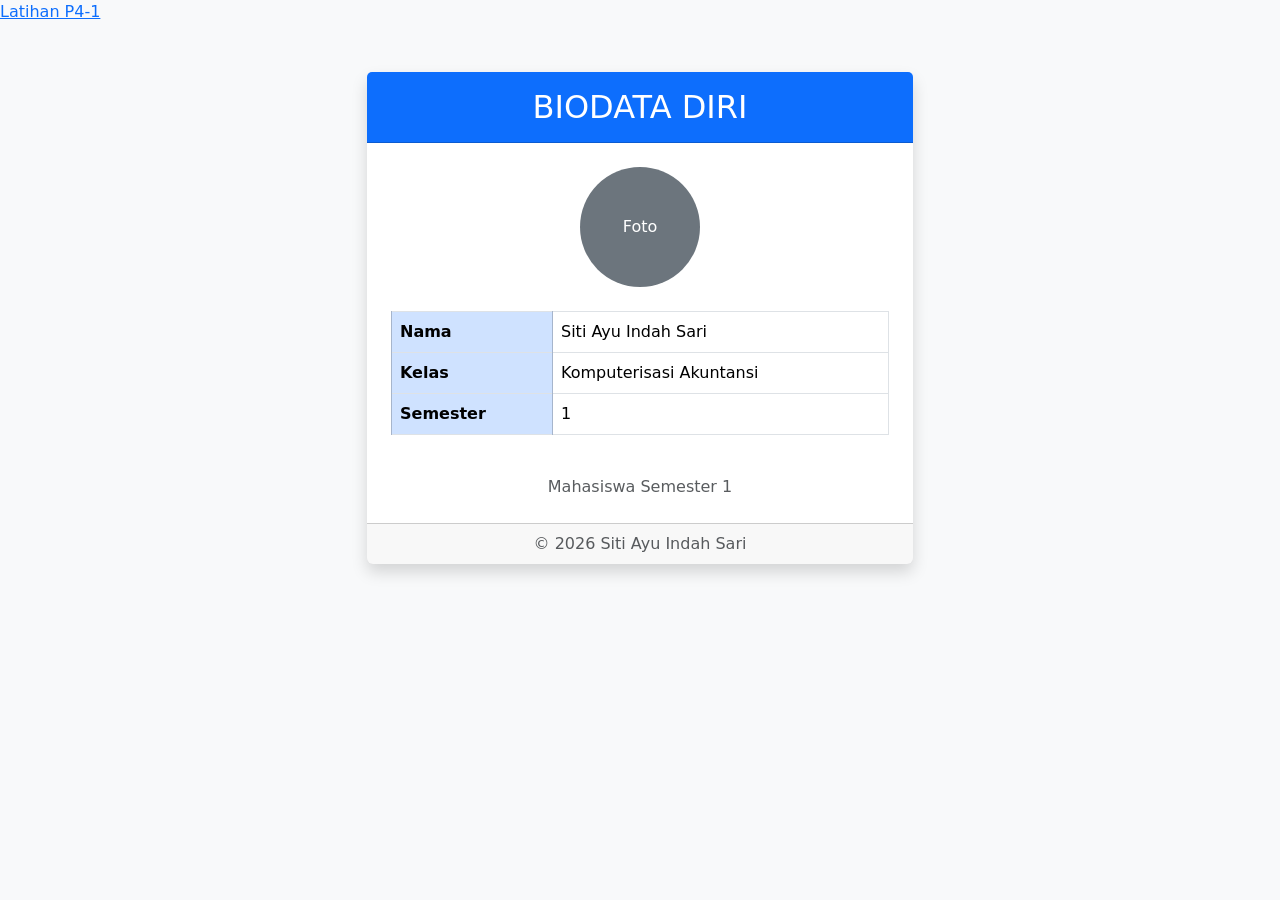
==== index.html @ 34254c60 "Add link to Latihan P4-1 in index.html" ====
<!DOCTYPE html>
<html lang="id">
<head>
    <meta charset="UTF-8">
    <meta name="viewport" content="width=device-width, initial-scale=1.0">
    <title>Biodata Siti Ayu Indah Sari</title>

    <!-- Bootstrap CDN -->
    <link href="https://cdn.jsdelivr.net/npm/bootstrap@5.3.3/dist/css/bootstrap.min.css" rel="stylesheet">
</head>

<body class="bg-light">
    <section>
    <a href= "lat41.html"> Latihan P4-1</a>
</section>

    <div class="container py-5">
        <div class="row justify-content-center">
            <div class="col-12 col-md-8 col-lg-6">

                <!-- Card Biodata -->
                <div class="card shadow border-0">
                    <div class="card-header bg-primary text-white text-center py-3">
                        <h2 class="mb-0">BIODATA DIRI</h2>
                    </div>

                    <div class="card-body p-4">

                        <!-- Foto -->
                        <div class="text-center mb-4">
                            <div class="bg-secondary text-white rounded-circle 
                                        d-flex align-items-center justify-content-center mx-auto"
                                 style="width: 120px; height: 120px;">
                                <span>Foto</span>
                            </div>
                        </div>

                        <!-- Data Diri -->
                        <div class="table-responsive">
                            <table class="table table-bordered">
                                <tr>
                                    <th class="table-primary">Nama</th>
                                    <td>Siti Ayu Indah Sari</td>
                                </tr>
                                <tr>
                                    <th class="table-primary">Kelas</th>
                                    <td>Komputerisasi Akuntansi</td>
                                </tr>
                                <tr>
                                    <th class="table-primary">Semester</th>
                                    <td>1</td>
                                </tr>
                            </table>
                        </div>

                        <div class="text-center mt-4">
                            <p class="text-muted mb-0">
                                Mahasiswa Semester 1
                            </p>
                        </div>

                    </div>

                    <div class="card-footer text-center text-muted">
                        &copy; 2026 Siti Ayu Indah Sari
                    </div>
                </div>

            </div>
        </div>
    </div>

    <!-- Bootstrap JS CDN -->
    <script src="https://cdn.jsdelivr.net/npm/bootstrap@5.3.3/dist/js/bootstrap.bundle.min.js"></script>

</body>
</html>
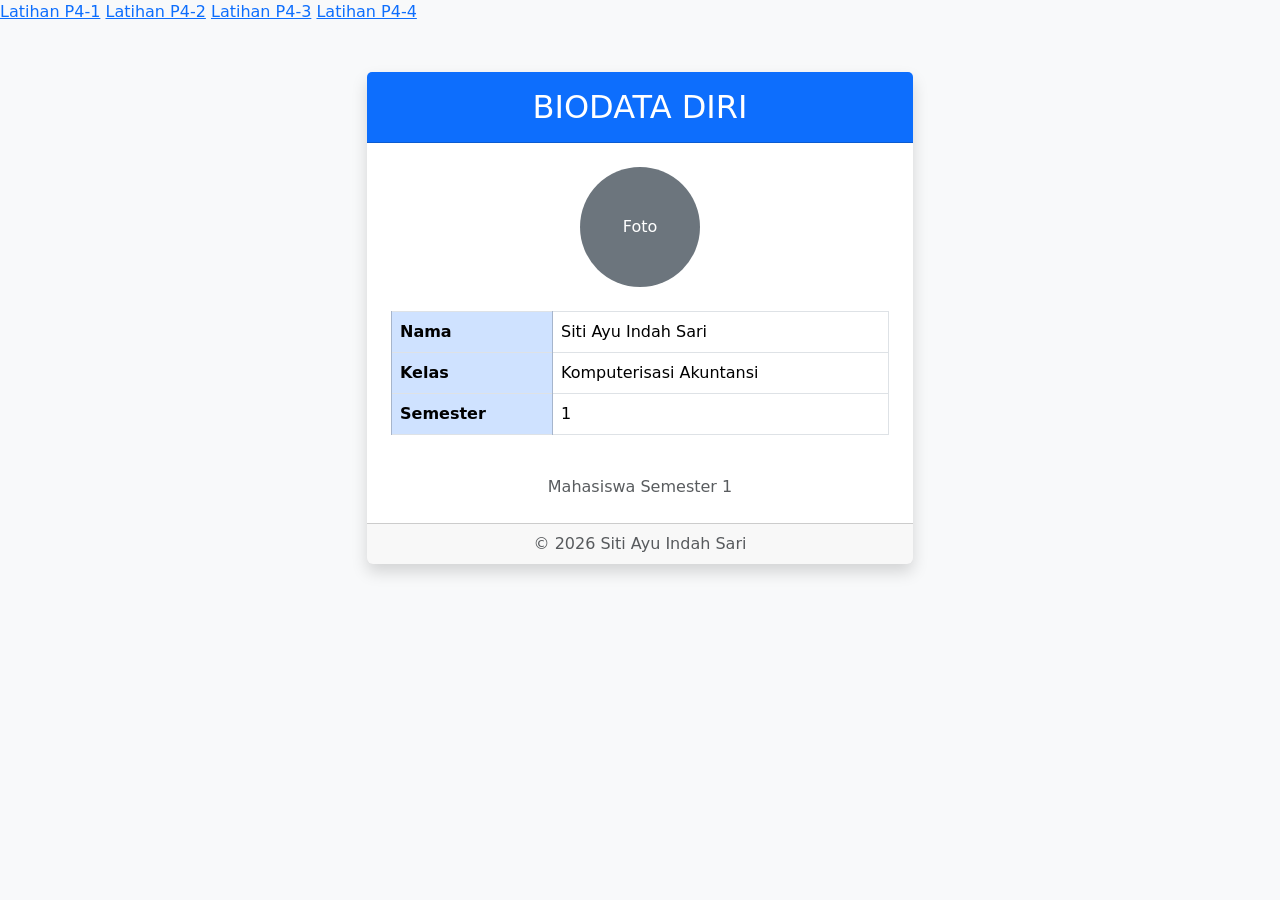
==== commit d38dbc68: "index.html" ====
--- a/index.html
+++ b/index.html
@@ -12,6 +12,12 @@
 <body class="bg-light">
     <section>
     <a href= "lat41.html"> Latihan P4-1</a>
+    <a href= "lat42.html"> Latihan P4-2</a>
+    <a href= "lat43.html"> Latihan P4-3</a>
+    <a href= "lat44.html"> Latihan P4-4</a>
+</section> 
+</section> 
+    </section>
 </section>
 
     <div class="container py-5">
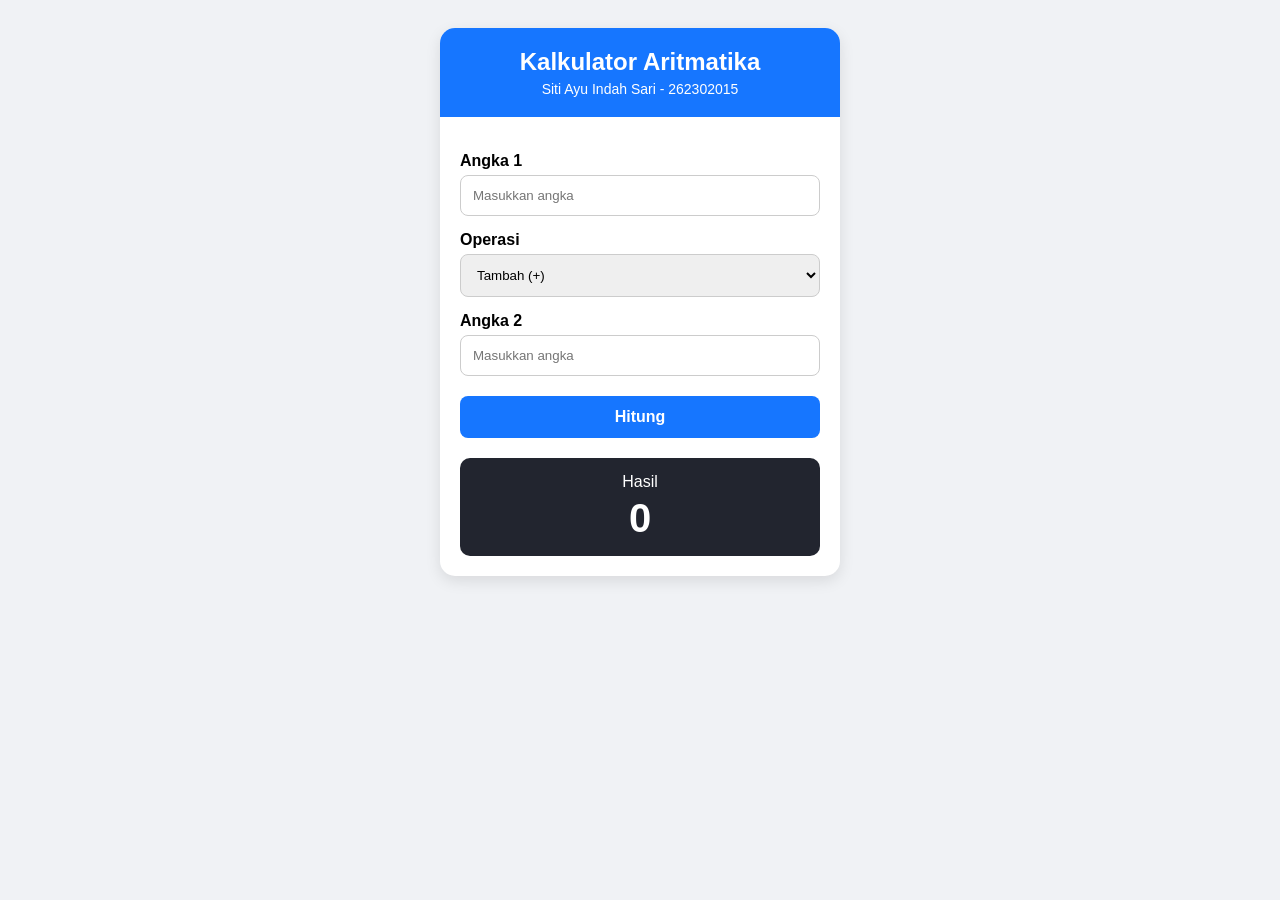
==== commit 4c2d024e: "index.html" ====
--- a/index.html
+++ b/index.html
@@ -1,83 +1,61 @@
 <!DOCTYPE html>
 <html lang="id">
 <head>
-    <meta charset="UTF-8">
-    <meta name="viewport" content="width=device-width, initial-scale=1.0">
-    <title>Biodata Siti Ayu Indah Sari</title>
-
-    <!-- Bootstrap CDN -->
-    <link href="https://cdn.jsdelivr.net/npm/bootstrap@5.3.3/dist/css/bootstrap.min.css" rel="stylesheet">
+<meta charset="UTF-8">
+<meta name="viewport" content="width=device-width, initial-scale=1.0">
+<title>Kalkulator Aritmatika</title>
+<style>
+body { font-family: sans-serif; background: #f0f2f5; display:flex; justify-content:center; padding:20px; }
+.card { background: white; width: 100%; max-width: 400px; border-radius: 15px; overflow: hidden; box-shadow: 0 5px 15px rgba(0,0,0,0.1); }
+.header { background: #1676ff; color: white; text-align: center; padding: 20px; }
+.header h2 { margin: 0; }
+.header p { margin: 5px 0 0; font-size: 14px; }
+.content { padding: 20px; }
+label { display: block; margin: 15px 0 5px; font-weight: bold; }
+input, select { width: 100%; padding: 12px; border-radius: 8px; border: 1px solid #ccc; box-sizing: border-box; }
+button { width: 100%; margin-top: 20px; background: #1676ff; color: white; border: none; padding: 12px; border-radius: 8px; font-size: 16px; font-weight: bold; }
+.hasil { background: #22252f; color: white; margin-top: 20px; padding: 15px; border-radius: 10px; text-align: center; }
+.hasil h1 { margin: 5px 0 0; font-size: 40px; }
+</style>
 </head>
-
-<body class="bg-light">
-    <section>
-    <a href= "lat41.html"> Latihan P4-1</a>
-    <a href= "lat42.html"> Latihan P4-2</a>
-    <a href= "lat43.html"> Latihan P4-3</a>
-    <a href= "lat44.html"> Latihan P4-4</a>
-</section> 
-</section> 
-    </section>
-</section>
-
-    <div class="container py-5">
-        <div class="row justify-content-center">
-            <div class="col-12 col-md-8 col-lg-6">
-
-                <!-- Card Biodata -->
-                <div class="card shadow border-0">
-                    <div class="card-header bg-primary text-white text-center py-3">
-                        <h2 class="mb-0">BIODATA DIRI</h2>
-                    </div>
-
-                    <div class="card-body p-4">
-
-                        <!-- Foto -->
-                        <div class="text-center mb-4">
-                            <div class="bg-secondary text-white rounded-circle 
-                                        d-flex align-items-center justify-content-center mx-auto"
-                                 style="width: 120px; height: 120px;">
-                                <span>Foto</span>
-                            </div>
-                        </div>
-
-                        <!-- Data Diri -->
-                        <div class="table-responsive">
-                            <table class="table table-bordered">
-                                <tr>
-                                    <th class="table-primary">Nama</th>
-                                    <td>Siti Ayu Indah Sari</td>
-                                </tr>
-                                <tr>
-                                    <th class="table-primary">Kelas</th>
-                                    <td>Komputerisasi Akuntansi</td>
-                                </tr>
-                                <tr>
-                                    <th class="table-primary">Semester</th>
-                                    <td>1</td>
-                                </tr>
-                            </table>
-                        </div>
-
-                        <div class="text-center mt-4">
-                            <p class="text-muted mb-0">
-                                Mahasiswa Semester 1
-                            </p>
-                        </div>
-
-                    </div>
-
-                    <div class="card-footer text-center text-muted">
-                        &copy; 2026 Siti Ayu Indah Sari
-                    </div>
-                </div>
-
-            </div>
-        </div>
+<body>
+<div class="card">
+  <div class="header">
+    <h2>Kalkulator Aritmatika</h2>
+    <p>Siti Ayu Indah Sari - 262302015</p>
+  </div>
+  <div class="content">
+    <label>Angka 1</label>
+    <input type="number" id="a1" placeholder="Masukkan angka">
+    <label>Operasi</label>
+    <select id="op">
+      <option value="+">Tambah (+)</option>
+      <option value="-">Kurang (-)</option>
+      <option value="*">Kali (×)</option>
+      <option value="/">Bagi (÷)</option>
+    </select>
+    <label>Angka 2</label>
+    <input type="number" id="a2" placeholder="Masukkan angka">
+    <button onclick="hitung()">Hitung</button>
+    <div class="hasil">
+      <span>Hasil</span>
+      <h1 id="hasil">0</h1>
     </div>
-
-    <!-- Bootstrap JS CDN -->
-    <script src="https://cdn.jsdelivr.net/npm/bootstrap@5.3.3/dist/js/bootstrap.bundle.min.js"></script>
-
+  </div>
+</div>
+<script>
+function hitung(){
+  let x = parseFloat(document.getElementById('a1').value);
+  let y = parseFloat(document.getElementById('a2').value);
+  let op = document.getElementById('op').value;
+  let h = 0;
+  if(isNaN(x) || isNaN(y)){ alert('Isi kedua angka dulu'); return; }
+  if(op=='+') h=x+y;
+  if(op=='-') h=x-y;
+  if(op=='*') h=x*y;
+  if(op=='/') h= y!=0 ? x/y : 'Error';
+  document.getElementById('hasil').innerText = h;
+}
+</script>
 </body>
 </html>
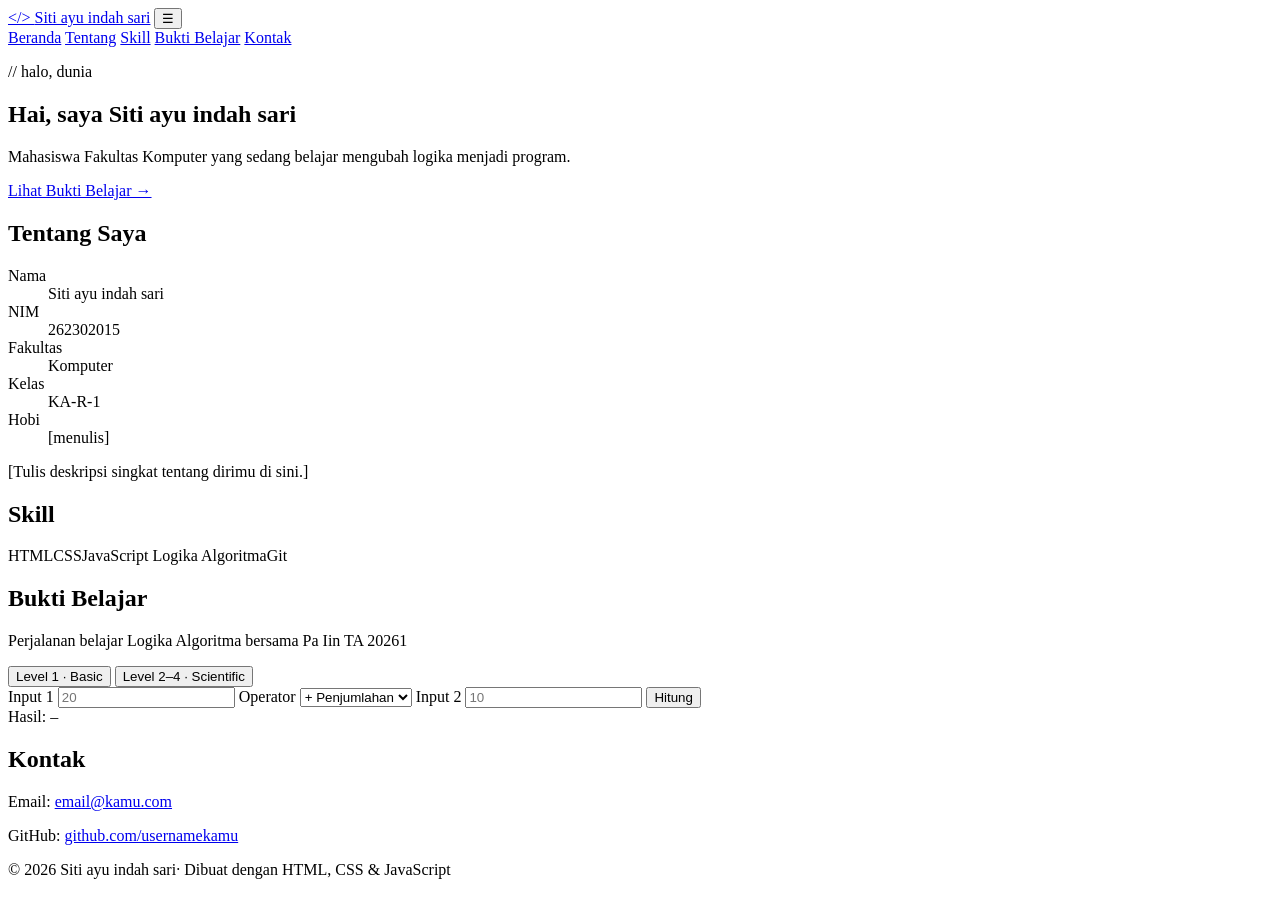
==== commit ae79020c: "index.html Updated the HTML structure and content for a personal website, including navigation, sect" ====
--- a/index.html
+++ b/index.html
@@ -1,61 +1,172 @@
 <!DOCTYPE html>
 <html lang="id">
 <head>
-<meta charset="UTF-8">
-<meta name="viewport" content="width=device-width, initial-scale=1.0">
-<title>Kalkulator Aritmatika</title>
-<style>
-body { font-family: sans-serif; background: #f0f2f5; display:flex; justify-content:center; padding:20px; }
-.card { background: white; width: 100%; max-width: 400px; border-radius: 15px; overflow: hidden; box-shadow: 0 5px 15px rgba(0,0,0,0.1); }
-.header { background: #1676ff; color: white; text-align: center; padding: 20px; }
-.header h2 { margin: 0; }
-.header p { margin: 5px 0 0; font-size: 14px; }
-.content { padding: 20px; }
-label { display: block; margin: 15px 0 5px; font-weight: bold; }
-input, select { width: 100%; padding: 12px; border-radius: 8px; border: 1px solid #ccc; box-sizing: border-box; }
-button { width: 100%; margin-top: 20px; background: #1676ff; color: white; border: none; padding: 12px; border-radius: 8px; font-size: 16px; font-weight: bold; }
-.hasil { background: #22252f; color: white; margin-top: 20px; padding: 15px; border-radius: 10px; text-align: center; }
-.hasil h1 { margin: 5px 0 0; font-size: 40px; }
-</style>
+  <meta charset="UTF-8" />
+  <meta name="viewport" content="width=device-width, initial-scale=1" />
+  <title>Biodata Online | Bukti Belajar</title>
+  <meta name="description" content="Biodata online pribadi dengan Scientific Calculator JavaScript." />
+  <link rel="preconnect" href="https://fonts.googleapis.com" />
+  <link href="https://fonts.googleapis.com/css2?family=Inter:wght@400;600;800&family=JetBrains+Mono:wght@400;600&display=swap" rel="stylesheet" />
+  <link rel="stylesheet" href="style.css" />
 </head>
 <body>
-<div class="card">
-  <div class="header">
-    <h2>Kalkulator Aritmatika</h2>
-    <p>Siti Ayu Indah Sari - 262302015</p>
-  </div>
-  <div class="content">
-    <label>Angka 1</label>
-    <input type="number" id="a1" placeholder="Masukkan angka">
-    <label>Operasi</label>
-    <select id="op">
-      <option value="+">Tambah (+)</option>
-      <option value="-">Kurang (-)</option>
-      <option value="*">Kali (×)</option>
-      <option value="/">Bagi (÷)</option>
-    </select>
-    <label>Angka 2</label>
-    <input type="number" id="a2" placeholder="Masukkan angka">
-    <button onclick="hitung()">Hitung</button>
-    <div class="hasil">
-      <span>Hasil</span>
-      <h1 id="hasil">0</h1>
-    </div>
-  </div>
-</div>
-<script>
-function hitung(){
-  let x = parseFloat(document.getElementById('a1').value);
-  let y = parseFloat(document.getElementById('a2').value);
-  let op = document.getElementById('op').value;
-  let h = 0;
-  if(isNaN(x) || isNaN(y)){ alert('Isi kedua angka dulu'); return; }
-  if(op=='+') h=x+y;
-  if(op=='-') h=x-y;
-  if(op=='*') h=x*y;
-  if(op=='/') h= y!=0 ? x/y : 'Error';
-  document.getElementById('hasil').innerText = h;
-}
-</script>
+
+  <!-- ============ NAVIGASI ============ -->
+  <header class="nav">
+    <a href="#beranda" class="brand">&lt;/&gt; <span>Siti ayu indah sari</span></a>
+    <button class="burger" id="burger" aria-label="Buka menu">☰</button>
+    <nav id="menu">
+      <a href="#beranda">Beranda</a>
+      <a href="#tentang">Tentang</a>
+      <a href="#skill">Skill</a>
+      <a href="#bukti-belajar">Bukti Belajar</a>
+      <a href="#kontak">Kontak</a>
+    </nav>
+  </header>
+
+  <main>
+    <!-- ============ BERANDA ============ -->
+    <section id="beranda" class="hero">
+      <p class="tag">// halo, dunia</p>
+      <h1>Hai, saya <span class="grad">Siti ayu indah sari</span></h1>
+      <p class="lead">Mahasiswa Fakultas Komputer yang sedang belajar mengubah logika menjadi program.</p>
+      <a class="btn" href="#bukti-belajar">Lihat Bukti Belajar →</a>
+    </section>
+
+    <!-- ============ TENTANG ============ -->
+    <section id="tentang" class="wrap">
+      <h2>Tentang Saya</h2>
+      <div class="card about">
+        <dl>
+          <dt>Nama</dt><dd>Siti ayu indah sari</dd>
+          <dt>NIM</dt><dd>262302015</dd>
+          <dt>Fakultas</dt><dd>Komputer</dd>
+          <dt>Kelas</dt><dd>KA-R-1</dd>
+          <dt>Hobi</dt><dd>[menulis]</dd>
+        </dl>
+        <p>[Tulis deskripsi singkat tentang dirimu di sini.]</p>
+      </div>
+    </section>
+
+    <!-- ============ SKILL ============ -->
+    <section id="skill" class="wrap">
+      <h2>Skill</h2>
+      <div class="chips">
+        <span>HTML</span><span>CSS</span><span>JavaScript</span>
+        <span>Logika Algoritma</span><span>Git</span>
+      </div>
+    </section>
+
+    <!-- ============ BUKTI BELAJAR ============ -->
+    <section id="bukti-belajar" class="wrap">
+      <h2>Bukti Belajar</h2>
+      <p class="sub">Perjalanan belajar Logika Algoritma bersama Pa Iin TA 20261</p>
+
+      <div class="tabs" role="tablist">
+        <button class="tab active" data-tab="basic" role="tab">Level 1 · Basic</button>
+        <button class="tab" data-tab="sci" role="tab">Level 2–4 · Scientific</button>
+      </div>
+
+      <!-- LEVEL 1 -->
+      <div class="card panel" id="tab-basic">
+        <form id="basicForm" novalidate>
+          <label>Input 1
+            <input type="number" id="num1" step="any" inputmode="decimal" placeholder="20" />
+          </label>
+          <label>Operator
+            <select id="op">
+              <option value="+">+ Penjumlahan</option>
+              <option value="-">- Pengurangan</option>
+              <option value="*">* Perkalian</option>
+              <option value="/">/ Pembagian</option>
+            </select>
+          </label>
+          <label>Input 2
+            <input type="number" id="num2" step="any" inputmode="decimal" placeholder="10" />
+          </label>
+          <button type="submit" class="btn full">Hitung</button>
+        </form>
+        <div class="basic-result" id="basicResult" aria-live="polite">Hasil: –</div>
+      </div>
+
+      <!-- LEVEL 2-4 -->
+      <div class="sci-layout" id="tab-sci" hidden>
+        <div class="calc card">
+          <div class="calc-top">
+            <div class="seg" id="angleSeg">
+              <button class="on" data-angle="deg">DEG</button>
+              <button data-angle="rad">RAD</button>
+            </div>
+          </div>
+
+          <div class="display">
+            <div class="expr" id="expr">0</div>
+            <div class="res" id="res">&nbsp;</div>
+          </div>
+
+          <div class="keys" id="keys">
+            <button class="fn" data-v="sin(">sin</button>
+            <button class="fn" data-v="cos(">cos</button>
+            <button class="fn" data-v="tan(">tan</button>
+            <button class="fn" data-v="(">(</button>
+            <button class="fn" data-v=")">)</button>
+
+            <button class="fn" data-v="√(">√</button>
+            <button class="fn" data-v="^2">x²</button>
+            <button class="fn" data-v="log(">log</button>
+            <button class="fn" data-v="ln(">ln</button>
+            <button class="fn" data-v="!">n!</button>
+
+            <button class="fn" data-v="π">π</button>
+            <button class="fn" data-v="e">e</button>
+            <button class="op" data-v="^">^</button>
+            <button class="op" data-v="%">mod</button>
+            <button class="clr" data-act="ac">AC</button>
+
+            <button data-v="7">7</button>
+            <button data-v="8">8</button>
+            <button data-v="9">9</button>
+            <button class="op" data-v="÷">÷</button>
+            <button class="op" data-v="×">×</button>
+
+            <button data-v="4">4</button>
+            <button data-v="5">5</button>
+            <button data-v="6">6</button>
+            <button class="op" data-v="−">−</button>
+            <button class="op" data-v="+">+</button>
+
+            <button data-v="1">1</button>
+            <button data-v="2">2</button>
+            <button data-v="3">3</button>
+            <button data-v="0">0</button>
+            <button data-v=".">.</button>
+
+            <button class="clr span2" data-act="back">⌫ Hapus</button>
+            <button class="eq span3" data-act="eq">=</button>
+          </div>
+        </div>
+
+        <aside class="card side">
+          <h3>Riwayat</h3>
+          <ul id="history"><li class="empty">Belum ada perhitungan.</li></ul>
+          <button class="btn ghost" id="clearHistory">Hapus riwayat</button>
+          <p class="hint">Tips: keyboard juga bisa dipakai (angka, + - * / ^ % ( ) !, Enter, Backspace, Esc).</p>
+        </aside>
+      </div>
+    </section>
+
+    <!-- ============ KONTAK ============ -->
+    <section id="kontak" class="wrap">
+      <h2>Kontak</h2>
+      <div class="card about">
+        <p>Email: <a href="mailto:email@kamu.com">email@kamu.com</a></p>
+        <p>GitHub: <a href="https://github.com/usernamekamu" target="_blank" rel="noopener">github.com/usernamekamu</a></p>
+      </div>
+    </section>
+  </main>
+
+  <footer>© 2026 Siti ayu indah sari· Dibuat dengan HTML, CSS &amp; JavaScript</footer>
+
+  <script src="script.js"></script>
 </body>
 </html>
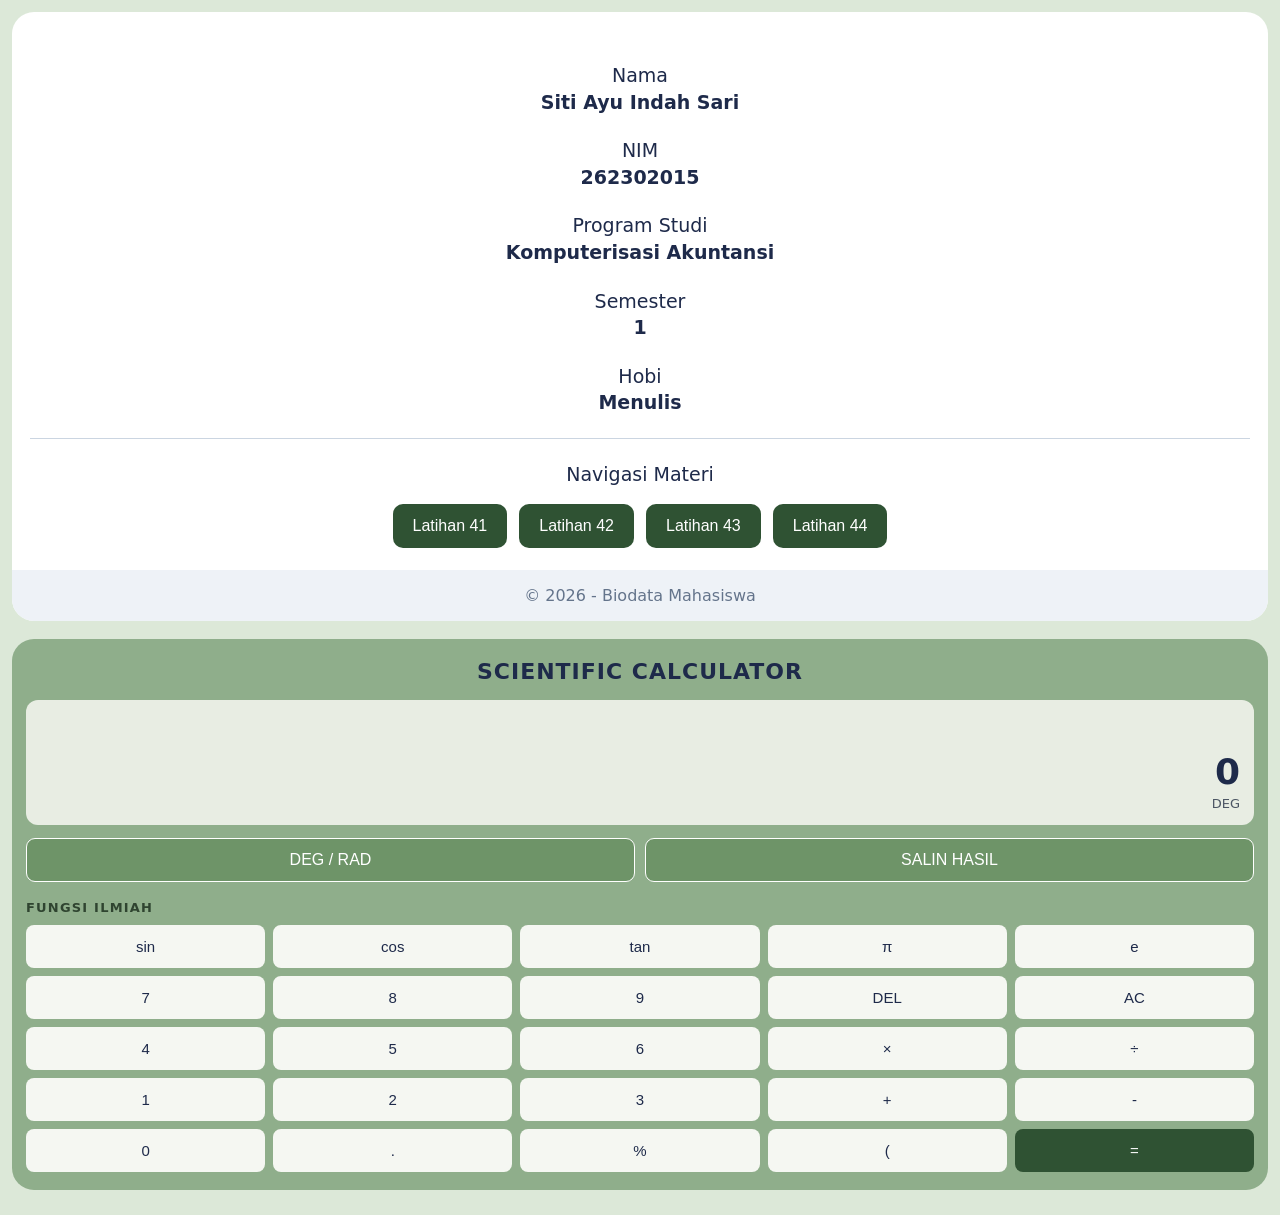
==== commit 3125841a: "index.html Updated the HTML structure and content for the biodata page, including navigation, sectio" ====
--- a/index.html
+++ b/index.html
@@ -1,172 +1,101 @@
 <!DOCTYPE html>
 <html lang="id">
 <head>
-  <meta charset="UTF-8" />
-  <meta name="viewport" content="width=device-width, initial-scale=1" />
-  <title>Biodata Online | Bukti Belajar</title>
-  <meta name="description" content="Biodata online pribadi dengan Scientific Calculator JavaScript." />
-  <link rel="preconnect" href="https://fonts.googleapis.com" />
-  <link href="https://fonts.googleapis.com/css2?family=Inter:wght@400;600;800&family=JetBrains+Mono:wght@400;600&display=swap" rel="stylesheet" />
-  <link rel="stylesheet" href="style.css" />
+<meta charset="UTF-8">
+<meta name="viewport" content="width=device-width, initial-scale=1.0">
+<title>Biodata - Siti Ayu Indah Sari</title>
+<link rel="stylesheet" href="style.css">
 </head>
 <body>
 
-  <!-- ============ NAVIGASI ============ -->
-  <header class="nav">
-    <a href="#beranda" class="brand">&lt;/&gt; <span>Siti ayu indah sari</span></a>
-    <button class="burger" id="burger" aria-label="Buka menu">☰</button>
-    <nav id="menu">
-      <a href="#beranda">Beranda</a>
-      <a href="#tentang">Tentang</a>
-      <a href="#skill">Skill</a>
-      <a href="#bukti-belajar">Bukti Belajar</a>
-      <a href="#kontak">Kontak</a>
-    </nav>
-  </header>
+<div class="card">
+  <p class="label">Nama</p>
+  <p><b>Siti Ayu Indah Sari</b></p>
 
-  <main>
-    <!-- ============ BERANDA ============ -->
-    <section id="beranda" class="hero">
-      <p class="tag">// halo, dunia</p>
-      <h1>Hai, saya <span class="grad">Siti ayu indah sari</span></h1>
-      <p class="lead">Mahasiswa Fakultas Komputer yang sedang belajar mengubah logika menjadi program.</p>
-      <a class="btn" href="#bukti-belajar">Lihat Bukti Belajar →</a>
-    </section>
+  <p class="label">NIM</p>
+  <p><b>262302015</b></p>
 
-    <!-- ============ TENTANG ============ -->
-    <section id="tentang" class="wrap">
-      <h2>Tentang Saya</h2>
-      <div class="card about">
-        <dl>
-          <dt>Nama</dt><dd>Siti ayu indah sari</dd>
-          <dt>NIM</dt><dd>262302015</dd>
-          <dt>Fakultas</dt><dd>Komputer</dd>
-          <dt>Kelas</dt><dd>KA-R-1</dd>
-          <dt>Hobi</dt><dd>[menulis]</dd>
-        </dl>
-        <p>[Tulis deskripsi singkat tentang dirimu di sini.]</p>
-      </div>
-    </section>
+  <p class="label">Program Studi</p>
+  <p><b>Komputerisasi Akuntansi</b></p>
 
-    <!-- ============ SKILL ============ -->
-    <section id="skill" class="wrap">
-      <h2>Skill</h2>
-      <div class="chips">
-        <span>HTML</span><span>CSS</span><span>JavaScript</span>
-        <span>Logika Algoritma</span><span>Git</span>
-      </div>
-    </section>
+  <p class="label">Semester</p>
+  <p><b>1</b></p>
 
-    <!-- ============ BUKTI BELAJAR ============ -->
-    <section id="bukti-belajar" class="wrap">
-      <h2>Bukti Belajar</h2>
-      <p class="sub">Perjalanan belajar Logika Algoritma bersama Pa Iin TA 20261</p>
+  <p class="label">Hobi</p>
+  <p><b>Menulis</b></p>
 
-      <div class="tabs" role="tablist">
-        <button class="tab active" data-tab="basic" role="tab">Level 1 · Basic</button>
-        <button class="tab" data-tab="sci" role="tab">Level 2–4 · Scientific</button>
-      </div>
+  <hr>
+  <p class="nav-title">Navigasi Materi</p>
+  <div class="btn-wrap">
+    <a href="lat41.html"><button class="btn-biru">Latihan 41</button></a>
+    <a href="lat42.html"><button class="btn-biru">Latihan 42</button></a>
+    <a href="lat43.html"><button class="btn-biru">Latihan 43</button></a>
+    <a href="lat44.html"><button class="btn-biru">Latihan 44</button></a>
+  </div>
+  <div class="footer">© 2026 - Biodata Mahasiswa</div>
+</div>
 
-      <!-- LEVEL 1 -->
-      <div class="card panel" id="tab-basic">
-        <form id="basicForm" novalidate>
-          <label>Input 1
-            <input type="number" id="num1" step="any" inputmode="decimal" placeholder="20" />
-          </label>
-          <label>Operator
-            <select id="op">
-              <option value="+">+ Penjumlahan</option>
-              <option value="-">- Pengurangan</option>
-              <option value="*">* Perkalian</option>
-              <option value="/">/ Pembagian</option>
-            </select>
-          </label>
-          <label>Input 2
-            <input type="number" id="num2" step="any" inputmode="decimal" placeholder="10" />
-          </label>
-          <button type="submit" class="btn full">Hitung</button>
-        </form>
-        <div class="basic-result" id="basicResult" aria-live="polite">Hasil: –</div>
-      </div>
+<div class="calc">
+  <h2>SCIENTIFIC CALCULATOR</h2>
+  <div class="display">
+    <div id="riwayat"></div>
+    <div id="hasil">0</div>
+    <div id="mode">DEG</div>
+  </div>
+  <div class="row">
+    <button class="btn-outline" onclick="gantiMode()">DEG / RAD</button>
+    <button class="btn-outline" onclick="salin()">SALIN HASIL</button>
+  </div>
+  <p class="judul">FUNGSI ILMIAH</p>
+  <div class="grid">
+    <button onclick="tambah('sin(')">sin</button>
+    <button onclick="tambah('cos(')">cos</button>
+    <button onclick="tambah('tan(')">tan</button>
+    <button onclick="tambah('π')">π</button>
+    <button onclick="tambah('e')">e</button>
+    <button onclick="tambah('7')">7</button>
+    <button onclick="tambah('8')">8</button>
+    <button onclick="tambah('9')">9</button>
+    <button onclick="hapus()">DEL</button>
+    <button onclick="bersih()">AC</button>
+    <button onclick="tambah('4')">4</button>
+    <button onclick="tambah('5')">5</button>
+    <button onclick="tambah('6')">6</button>
+    <button onclick="tambah('*')">×</button>
+    <button onclick="tambah('/')">÷</button>
+    <button onclick="tambah('1')">1</button>
+    <button onclick="tambah('2')">2</button>
+    <button onclick="tambah('3')">3</button>
+    <button onclick="tambah('+')">+</button>
+    <button onclick="tambah('-')">-</button>
+    <button onclick="tambah('0')">0</button>
+    <button onclick="tambah('.')">.</button>
+    <button onclick="tambah('%')">%</button>
+    <button onclick="tambah('(')">(</button>
+    <button class="sama" onclick="hitung()">=</button>
+  </div>
+</div>
 
-      <!-- LEVEL 2-4 -->
-      <div class="sci-layout" id="tab-sci" hidden>
-        <div class="calc card">
-          <div class="calc-top">
-            <div class="seg" id="angleSeg">
-              <button class="on" data-angle="deg">DEG</button>
-              <button data-angle="rad">RAD</button>
-            </div>
-          </div>
-
-          <div class="display">
-            <div class="expr" id="expr">0</div>
-            <div class="res" id="res">&nbsp;</div>
-          </div>
-
-          <div class="keys" id="keys">
-            <button class="fn" data-v="sin(">sin</button>
-            <button class="fn" data-v="cos(">cos</button>
-            <button class="fn" data-v="tan(">tan</button>
-            <button class="fn" data-v="(">(</button>
-            <button class="fn" data-v=")">)</button>
-
-            <button class="fn" data-v="√(">√</button>
-            <button class="fn" data-v="^2">x²</button>
-            <button class="fn" data-v="log(">log</button>
-            <button class="fn" data-v="ln(">ln</button>
-            <button class="fn" data-v="!">n!</button>
-
-            <button class="fn" data-v="π">π</button>
-            <button class="fn" data-v="e">e</button>
-            <button class="op" data-v="^">^</button>
-            <button class="op" data-v="%">mod</button>
-            <button class="clr" data-act="ac">AC</button>
-
-            <button data-v="7">7</button>
-            <button data-v="8">8</button>
-            <button data-v="9">9</button>
-            <button class="op" data-v="÷">÷</button>
-            <button class="op" data-v="×">×</button>
-
-            <button data-v="4">4</button>
-            <button data-v="5">5</button>
-            <button data-v="6">6</button>
-            <button class="op" data-v="−">−</button>
-            <button class="op" data-v="+">+</button>
-
-            <button data-v="1">1</button>
-            <button data-v="2">2</button>
-            <button data-v="3">3</button>
-            <button data-v="0">0</button>
-            <button data-v=".">.</button>
-
-            <button class="clr span2" data-act="back">⌫ Hapus</button>
-            <button class="eq span3" data-act="eq">=</button>
-          </div>
-        </div>
-
-        <aside class="card side">
-          <h3>Riwayat</h3>
-          <ul id="history"><li class="empty">Belum ada perhitungan.</li></ul>
-          <button class="btn ghost" id="clearHistory">Hapus riwayat</button>
-          <p class="hint">Tips: keyboard juga bisa dipakai (angka, + - * / ^ % ( ) !, Enter, Backspace, Esc).</p>
-        </aside>
-      </div>
-    </section>
-
-    <!-- ============ KONTAK ============ -->
-    <section id="kontak" class="wrap">
-      <h2>Kontak</h2>
-      <div class="card about">
-        <p>Email: <a href="mailto:email@kamu.com">email@kamu.com</a></p>
-        <p>GitHub: <a href="https://github.com/usernamekamu" target="_blank" rel="noopener">github.com/usernamekamu</a></p>
-      </div>
-    </section>
-  </main>
-
-  <footer>© 2026 Siti ayu indah sari· Dibuat dengan HTML, CSS &amp; JavaScript</footer>
-
-  <script src="script.js"></script>
+<script>
+let ekspresi = "";
+let deg = true;
+function update(){ document.getElementById('hasil').innerText = ekspresi || "0"; document.getElementById('mode').innerText = deg ? "DEG" : "RAD"; }
+function tambah(v){ ekspresi += v; update(); }
+function bersih(){ ekspresi = ""; update(); }
+function hapus(){ ekspresi = ekspresi.slice(0,-1); update(); }
+function gantiMode(){ deg = !deg; update(); }
+function salin(){ navigator.clipboard.writeText(document.getElementById('hasil').innerText); alert("Disalin!"); }
+function hitung(){
+  try{
+    let e = ekspresi.replace(/π/g,"Math.PI").replace(/e/g,"Math.E").replace(/sin\(/g, deg ? "Math.sin(Math.PI/180*" : "Math.sin(").replace(/cos\(/g, deg ? "Math.cos(Math.PI/180*" : "Math.cos(").replace(/tan\(/g, deg ? "Math.tan(Math.PI/180*" : "Math.tan(");
+    if(deg && (e.includes("Math.sin")||e.includes("Math.cos")||e.includes("Math.tan"))) e += ")";
+    let h = eval(e);
+    document.getElementById('riwayat').innerText = ekspresi + " =";
+    ekspresi = String(h);
+    update();
+  }catch{ document.getElementById('hasil').innerText = "Error"; }
+}
+update();
+</script>
 </body>
-</html>
+                           </html>
--- a/style.css
+++ b/style.css
@@ -0,0 +1,38 @@
+:root{
+  --bg:#DCE8D8;
+  --panel:#8FAE8B;
+  --panel2:#A8C3A0;
+  --text:#1E2A4A;
+  --muted:#4B5563;
+  --accent:#2F5233;
+  --mono:'JetBrains Mono',ui-monospace,Consolas,mono;
+  --sans:'Inter',system-ui,-apple-system,Segoe UI,Roboto;
+}
+*{box-sizing:border-box;margin:0;padding:0}
+html{scroll-behavior:smooth;scroll-padding-top:70px}
+body{background:var(--bg);color:var(--text);font-family:var(--sans);padding:12px;padding-bottom:25px}
+
+/* CARD BIODATA */
+.card{background:#fff;border-radius:22px;overflow:hidden;text-align:center;padding:28px 18px 0;margin-bottom:18px}
+.card p{color:#1E2A4A;font-size:19px;line-height:1.4}
+.card .label{margin-top:22px}
+.card hr{border:none;border-top:1px solid #CBD5E1;margin:22px 0}
+.nav-title{font-size:19px;margin-bottom:16px}
+.btn-wrap{display:flex;flex-wrap:wrap;justify-content:center;gap:12px}
+.btn-biru{background:#2F5233;color:#fff;border:none;padding:13px 20px;border-radius:10px;font-size:16px}
+.footer{background:#EEF2F7;color:#64748B;padding:16px;margin:22px -18px 0;font-size:16px}
+
+/* KALKULATOR HIJAU SAGE */
+.calc{background:var(--panel);border-radius:22px;padding:20px 14px 18px;color:#1E2A4A}
+.calc h2{text-align:center;font-weight:600;letter-spacing:1px;font-size:22px;margin-bottom:16px}
+.display{background:#E8EDE3;border-radius:12px;padding:14px;text-align:right;min-height:125px;display:flex;flex-direction:column;justify-content:flex-end}
+#riwayat{font-size:14px;min-height:20px;opacity:.7;word-break:break-all}
+#hasil{font-size:36px;line-height:1.1;word-break:break-all;font-weight:bold}
+#mode{font-size:13px;margin-top:4px;color:#4B5563}
+.row{display:flex;gap:10px;margin-top:13px}
+.btn-outline{flex:1;background:#6E9468;border:1.5px solid #fff;color:#fff;padding:12px;border-radius:9px;font-size:16px}
+.judul{margin-top:18px;color:#2F4430;font-size:13px;letter-spacing:1.2px;font-weight:bold}
+.grid{display:grid;grid-template-columns:repeat(5,1fr);gap:8px;margin-top:10px}
+.grid button{background:#F5F7F2;color:#1E2A4A;border:none;padding:13px 0;border-radius:8px;font-size:15px}
+.grid button.op{background:#5A7D55;color:#fff}
+.grid button.sama{background:#2F5233;color:#fff}
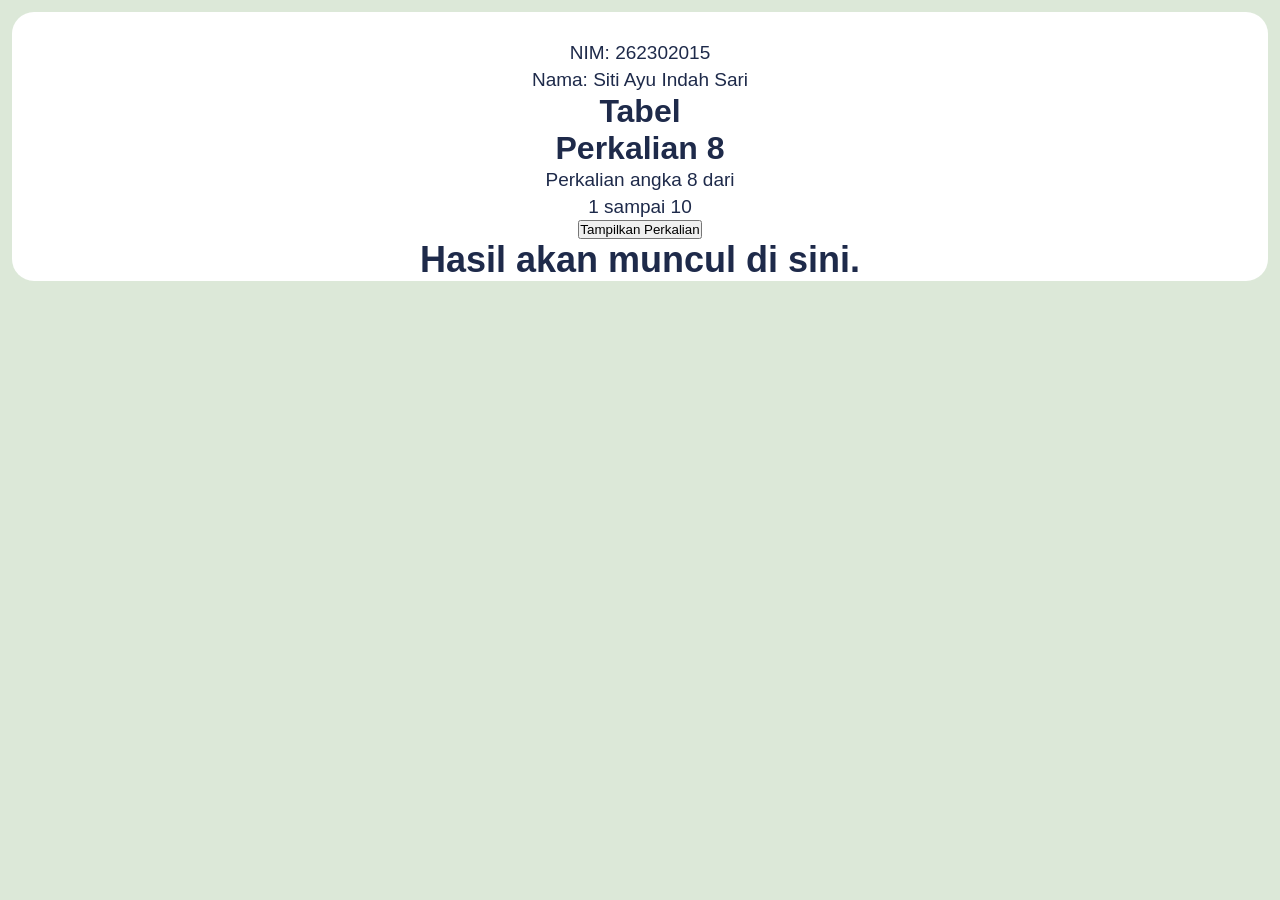
==== commit de2af24e: "index.html" ====
--- a/index.html
+++ b/index.html
@@ -1,101 +1,18 @@
 <!DOCTYPE html>
-<html lang="id">
+<html>
 <head>
-<meta charset="UTF-8">
-<meta name="viewport" content="width=device-width, initial-scale=1.0">
-<title>Biodata - Siti Ayu Indah Sari</title>
-<link rel="stylesheet" href="style.css">
+  <title>Tabel Perkalian 8</title>
+  <link rel="stylesheet" href="style.css">
 </head>
 <body>
-
-<div class="card">
-  <p class="label">Nama</p>
-  <p><b>Siti Ayu Indah Sari</b></p>
-
-  <p class="label">NIM</p>
-  <p><b>262302015</b></p>
-
-  <p class="label">Program Studi</p>
-  <p><b>Komputerisasi Akuntansi</b></p>
-
-  <p class="label">Semester</p>
-  <p><b>1</b></p>
-
-  <p class="label">Hobi</p>
-  <p><b>Menulis</b></p>
-
-  <hr>
-  <p class="nav-title">Navigasi Materi</p>
-  <div class="btn-wrap">
-    <a href="lat41.html"><button class="btn-biru">Latihan 41</button></a>
-    <a href="lat42.html"><button class="btn-biru">Latihan 42</button></a>
-    <a href="lat43.html"><button class="btn-biru">Latihan 43</button></a>
-    <a href="lat44.html"><button class="btn-biru">Latihan 44</button></a>
+  <div class="card">
+    <p class="nim">NIM: 262302015</p>
+    <p class="nama">Nama: Siti Ayu Indah Sari</p>
+    <h1>Tabel<br>Perkalian 8</h1>
+    <p class="sub">Perkalian angka 8 dari<br>1 sampai 10</p>
+    <button onclick="tampilkan()">Tampilkan Perkalian</button>
+    <div id="hasil">Hasil akan muncul di sini.</div>
   </div>
-  <div class="footer">© 2026 - Biodata Mahasiswa</div>
-</div>
-
-<div class="calc">
-  <h2>SCIENTIFIC CALCULATOR</h2>
-  <div class="display">
-    <div id="riwayat"></div>
-    <div id="hasil">0</div>
-    <div id="mode">DEG</div>
-  </div>
-  <div class="row">
-    <button class="btn-outline" onclick="gantiMode()">DEG / RAD</button>
-    <button class="btn-outline" onclick="salin()">SALIN HASIL</button>
-  </div>
-  <p class="judul">FUNGSI ILMIAH</p>
-  <div class="grid">
-    <button onclick="tambah('sin(')">sin</button>
-    <button onclick="tambah('cos(')">cos</button>
-    <button onclick="tambah('tan(')">tan</button>
-    <button onclick="tambah('π')">π</button>
-    <button onclick="tambah('e')">e</button>
-    <button onclick="tambah('7')">7</button>
-    <button onclick="tambah('8')">8</button>
-    <button onclick="tambah('9')">9</button>
-    <button onclick="hapus()">DEL</button>
-    <button onclick="bersih()">AC</button>
-    <button onclick="tambah('4')">4</button>
-    <button onclick="tambah('5')">5</button>
-    <button onclick="tambah('6')">6</button>
-    <button onclick="tambah('*')">×</button>
-    <button onclick="tambah('/')">÷</button>
-    <button onclick="tambah('1')">1</button>
-    <button onclick="tambah('2')">2</button>
-    <button onclick="tambah('3')">3</button>
-    <button onclick="tambah('+')">+</button>
-    <button onclick="tambah('-')">-</button>
-    <button onclick="tambah('0')">0</button>
-    <button onclick="tambah('.')">.</button>
-    <button onclick="tambah('%')">%</button>
-    <button onclick="tambah('(')">(</button>
-    <button class="sama" onclick="hitung()">=</button>
-  </div>
-</div>
-
-<script>
-let ekspresi = "";
-let deg = true;
-function update(){ document.getElementById('hasil').innerText = ekspresi || "0"; document.getElementById('mode').innerText = deg ? "DEG" : "RAD"; }
-function tambah(v){ ekspresi += v; update(); }
-function bersih(){ ekspresi = ""; update(); }
-function hapus(){ ekspresi = ekspresi.slice(0,-1); update(); }
-function gantiMode(){ deg = !deg; update(); }
-function salin(){ navigator.clipboard.writeText(document.getElementById('hasil').innerText); alert("Disalin!"); }
-function hitung(){
-  try{
-    let e = ekspresi.replace(/π/g,"Math.PI").replace(/e/g,"Math.E").replace(/sin\(/g, deg ? "Math.sin(Math.PI/180*" : "Math.sin(").replace(/cos\(/g, deg ? "Math.cos(Math.PI/180*" : "Math.cos(").replace(/tan\(/g, deg ? "Math.tan(Math.PI/180*" : "Math.tan(");
-    if(deg && (e.includes("Math.sin")||e.includes("Math.cos")||e.includes("Math.tan"))) e += ")";
-    let h = eval(e);
-    document.getElementById('riwayat').innerText = ekspresi + " =";
-    ekspresi = String(h);
-    update();
-  }catch{ document.getElementById('hasil').innerText = "Error"; }
-}
-update();
-</script>
+  <script src="script.js"></script>
 </body>
-                           </html>
+</html>
--- a/style.css
+++ b/style.css
@@ -1,38 +1,21 @@
-:root{
-  --bg:#DCE8D8;
-  --panel:#8FAE8B;
-  --panel2:#A8C3A0;
-  --text:#1E2A4A;
-  --muted:#4B5563;
-  --accent:#2F5233;
-  --mono:'JetBrains Mono',ui-monospace,Consolas,mono;
-  --sans:'Inter',system-ui,-apple-system,Segoe UI,Roboto;
-}
 *{box-sizing:border-box;margin:0;padding:0}
-html{scroll-behavior:smooth;scroll-padding-top:70px}
-body{background:var(--bg);color:var(--text);font-family:var(--sans);padding:12px;padding-bottom:25px}
-
-/* CARD BIODATA */
-.card{background:#fff;border-radius:22px;overflow:hidden;text-align:center;padding:28px 18px 0;margin-bottom:18px}
-.card p{color:#1E2A4A;font-size:19px;line-height:1.4}
+body{background:#DCE8D8;color:#1E2A4A;font-family:Arial,sans-serif;padding:12px;padding-bottom:25px}
+.card{background:#fff;border-radius:22px;text-align:center;padding:28px 18px 0;margin-bottom:18px}
+.card p{font-size:19px;line-height:1.4}
 .card .label{margin-top:22px}
 .card hr{border:none;border-top:1px solid #CBD5E1;margin:22px 0}
 .nav-title{font-size:19px;margin-bottom:16px}
 .btn-wrap{display:flex;flex-wrap:wrap;justify-content:center;gap:12px}
-.btn-biru{background:#2F5233;color:#fff;border:none;padding:13px 20px;border-radius:10px;font-size:16px}
+.btn-biru{background:#8FAE8B;color:#fff;border:none;padding:13px 20px;border-radius:10px;font-size:16px}
 .footer{background:#EEF2F7;color:#64748B;padding:16px;margin:22px -18px 0;font-size:16px}
-
-/* KALKULATOR HIJAU SAGE */
-.calc{background:var(--panel);border-radius:22px;padding:20px 14px 18px;color:#1E2A4A}
-.calc h2{text-align:center;font-weight:600;letter-spacing:1px;font-size:22px;margin-bottom:16px}
-.display{background:#E8EDE3;border-radius:12px;padding:14px;text-align:right;min-height:125px;display:flex;flex-direction:column;justify-content:flex-end}
-#riwayat{font-size:14px;min-height:20px;opacity:.7;word-break:break-all}
-#hasil{font-size:36px;line-height:1.1;word-break:break-all;font-weight:bold}
-#mode{font-size:13px;margin-top:4px;color:#4B5563}
+.calc{background:#8FAE8B;border-radius:22px;padding:20px 14px 18px;color:#1E2A4A}
+.calc h2{text-align:center;font-size:22px;margin-bottom:16px}
+.display{background:#E8EDE3;border-radius:12px;padding:14px;text-align:right;min-height:110px}
+#hasil{font-size:36px;font-weight:bold;word-break:break-all}
+#mode{font-size:13px;color:#4B5563}
 .row{display:flex;gap:10px;margin-top:13px}
 .btn-outline{flex:1;background:#6E9468;border:1.5px solid #fff;color:#fff;padding:12px;border-radius:9px;font-size:16px}
-.judul{margin-top:18px;color:#2F4430;font-size:13px;letter-spacing:1.2px;font-weight:bold}
+.judul{margin-top:18px;color:#2F4430;font-size:13px;font-weight:bold}
 .grid{display:grid;grid-template-columns:repeat(5,1fr);gap:8px;margin-top:10px}
 .grid button{background:#F5F7F2;color:#1E2A4A;border:none;padding:13px 0;border-radius:8px;font-size:15px}
-.grid button.op{background:#5A7D55;color:#fff}
 .grid button.sama{background:#2F5233;color:#fff}
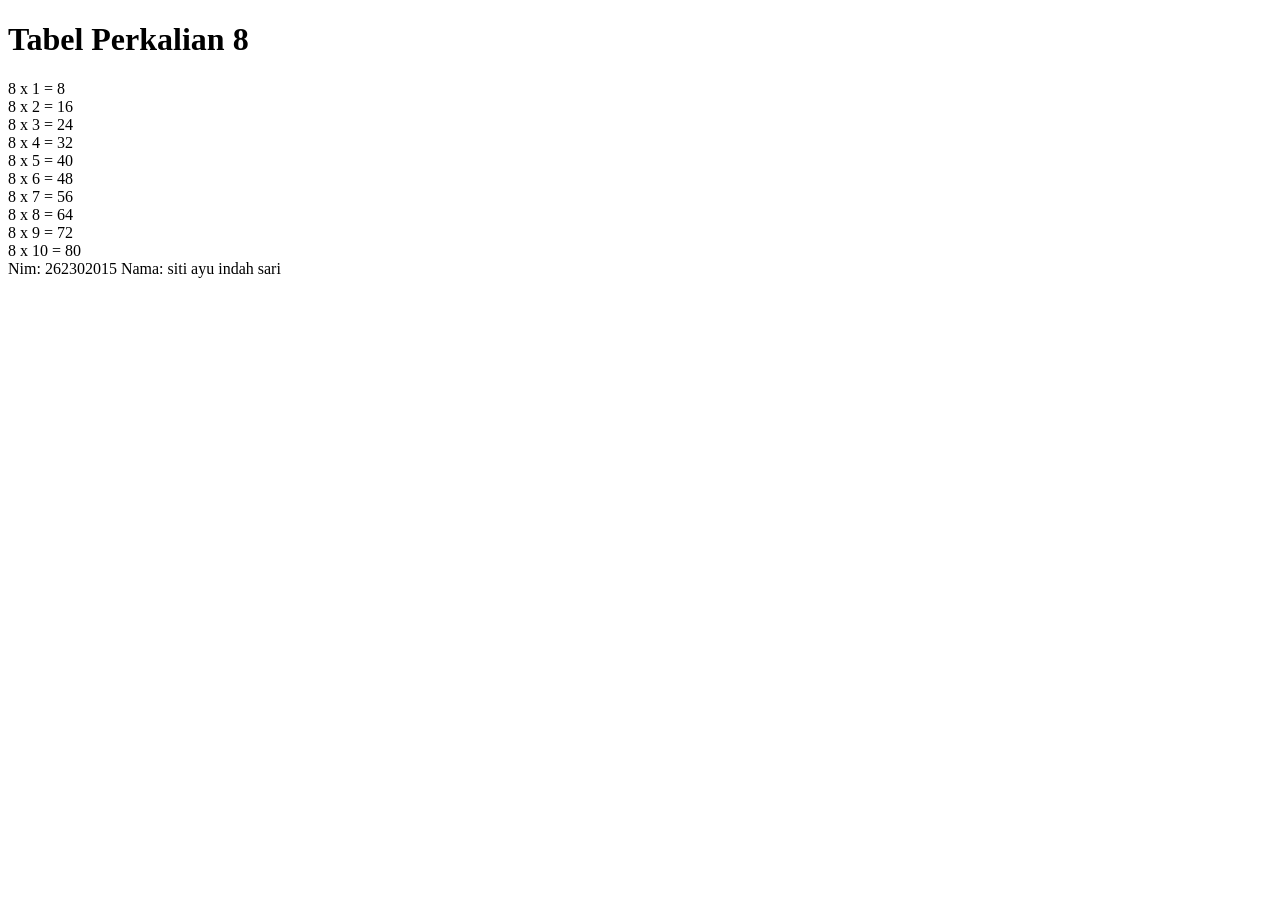
==== commit 6eb565f0: "Index.html" ====
--- a/index.html
+++ b/index.html
@@ -1,18 +1,29 @@
 <!DOCTYPE html>
-<html>
+<html lang="id">
 <head>
-  <title>Tabel Perkalian 8</title>
-  <link rel="stylesheet" href="style.css">
+    <meta charset="UTF-7">
+    <meta name="viewport" content="width=device-width, initial-scale=1.0">
+    <title>Tabel Perkalian 9</title>
 </head>
 <body>
-  <div class="card">
-    <p class="nim">NIM: 262302015</p>
-    <p class="nama">Nama: Siti Ayu Indah Sari</p>
-    <h1>Tabel<br>Perkalian 8</h1>
-    <p class="sub">Perkalian angka 8 dari<br>1 sampai 10</p>
-    <button onclick="tampilkan()">Tampilkan Perkalian</button>
-    <div id="hasil">Hasil akan muncul di sini.</div>
-  </div>
-  <script src="script.js"></script>
+
+    <h1>Tabel Perkalian 8</h1>
+
+    <div id="hasil"></div>
+  <Ii>Nim: 262302015</Ii>
+  <Ii>Nama: siti ayu indah sari </Ii>
+
+    <script>
+        let angka = 8;
+        let output = "";
+
+        for (let i = 1; i <= 10; i++) {
+            let hasil = angka * i;
+            output += angka + " x " + i + " = " + hasil + "<br>";
+        }
+
+        document.getElementById("hasil").innerHTML = output;
+    </script>
+
 </body>
 </html>
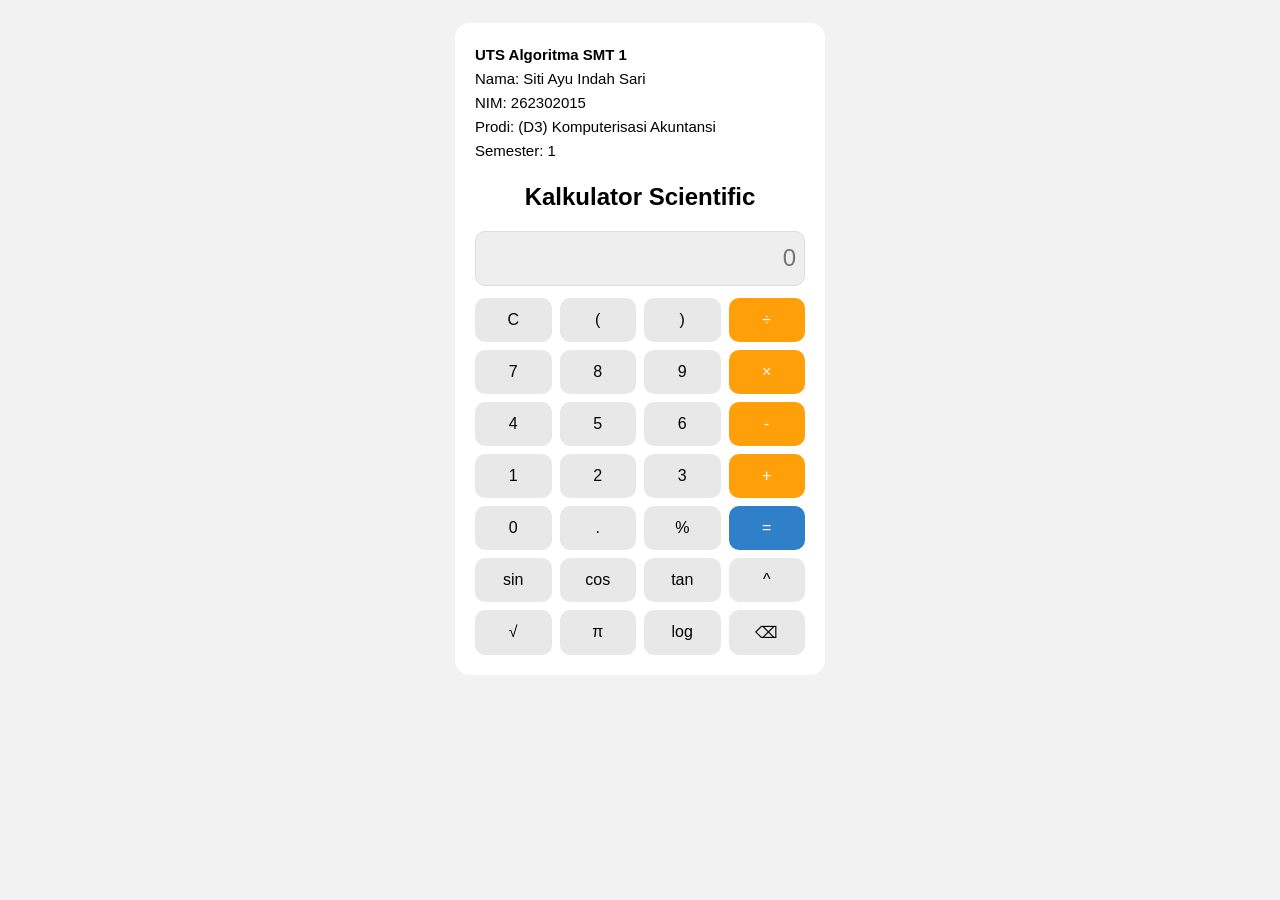
==== commit d4929ee2: "html.scientific calculator" ====
--- a/index.html
+++ b/index.html
@@ -1,29 +1,67 @@
 <!DOCTYPE html>
-<html lang="id">
+<html>
 <head>
-    <meta charset="UTF-7">
-    <meta name="viewport" content="width=device-width, initial-scale=1.0">
-    <title>Tabel Perkalian 9</title>
+<meta name="viewport" content="width=device-width, initial-scale=1">
+<title>UTS Algo - Siti Ayu</title>
+<style>
+body{font-family:sans-serif;background:#f2f2f2;padding:15px;display:flex;justify-content:center}
+.card{background:white;width:330px;border-radius:15px;padding:20px}
+.biodata{font-size:15px;line-height:1.6;margin-bottom:15px}
+#layar{width:100%;height:55px;font-size:24px;text-align:right;padding:8px;border-radius:10px;border:1px solid #ddd;background:#eeeeee;box-sizing:border-box;margin-bottom:12px}
+.tombol{display:grid;grid-template-columns:repeat(4,1fr);gap:8px}
+button{padding:13px;font-size:16px;border:none;border-radius:10px;background:#e8e8e8}
+.orange{background:#ff9f0a;color:white}
+.biru{background:#2f7fc9;color:white}
+</style>
 </head>
 <body>
-
-    <h1>Tabel Perkalian 8</h1>
-
-    <div id="hasil"></div>
-  <Ii>Nim: 262302015</Ii>
-  <Ii>Nama: siti ayu indah sari </Ii>
-
-    <script>
-        let angka = 8;
-        let output = "";
-
-        for (let i = 1; i <= 10; i++) {
-            let hasil = angka * i;
-            output += angka + " x " + i + " = " + hasil + "<br>";
-        }
-
-        document.getElementById("hasil").innerHTML = output;
-    </script>
-
+<div class="card">
+<div class="biodata">
+<b>UTS Algoritma SMT 1</b><br>
+Nama: Siti Ayu Indah Sari<br>
+NIM: 262302015<br>
+Prodi: (D3) Komputerisasi Akuntansi<br>
+Semester: 1
+</div>
+<h2 style="text-align:center">Kalkulator Scientific</h2>
+<input id="layar" readonly placeholder="0">
+<div class="tombol">
+<button onclick="hapus()">C</button>
+<button onclick="tambah('(')">(</button>
+<button onclick="tambah(')')">)</button>
+<button class="orange" onclick="tambah('/')">÷</button>
+<button onclick="tambah('7')">7</button>
+<button onclick="tambah('8')">8</button>
+<button onclick="tambah('9')">9</button>
+<button class="orange" onclick="tambah('*')">×</button>
+<button onclick="tambah('4')">4</button>
+<button onclick="tambah('5')">5</button>
+<button onclick="tambah('6')">6</button>
+<button class="orange" onclick="tambah('-')">-</button>
+<button onclick="tambah('1')">1</button>
+<button onclick="tambah('2')">2</button>
+<button onclick="tambah('3')">3</button>
+<button class="orange" onclick="tambah('+')">+</button>
+<button onclick="tambah('0')">0</button>
+<button onclick="tambah('.')">.</button>
+<button onclick="tambah('%')">%</button>
+<button class="biru" onclick="hitung()">=</button>
+<button onclick="tambah('Math.sin(')">sin</button>
+<button onclick="tambah('Math.cos(')">cos</button>
+<button onclick="tambah('Math.tan(')">tan</button>
+<button onclick="tambah('**')">^</button>
+<button onclick="tambah('Math.sqrt(')">√</button>
+<button onclick="tambah('Math.PI')">π</button>
+<button onclick="tambah('Math.log10(')">log</button>
+<button onclick="hapusSatu()">⌫</button>
+</div>
+</div>
+<script>
+let layar=document.getElementById("layar");
+function tambah(x){layar.value+=x}
+function hapus(){layar.value=""}
+function hapusSatu(){layar.value=layar.value.slice(0,-1)}
+function hitung(){try{layar.value=eval(layar.value.replace(/%/g,"/100"))}catch(e){layar.value="Error"}}
+</script>
 </body>
-</html>
+    </html>
